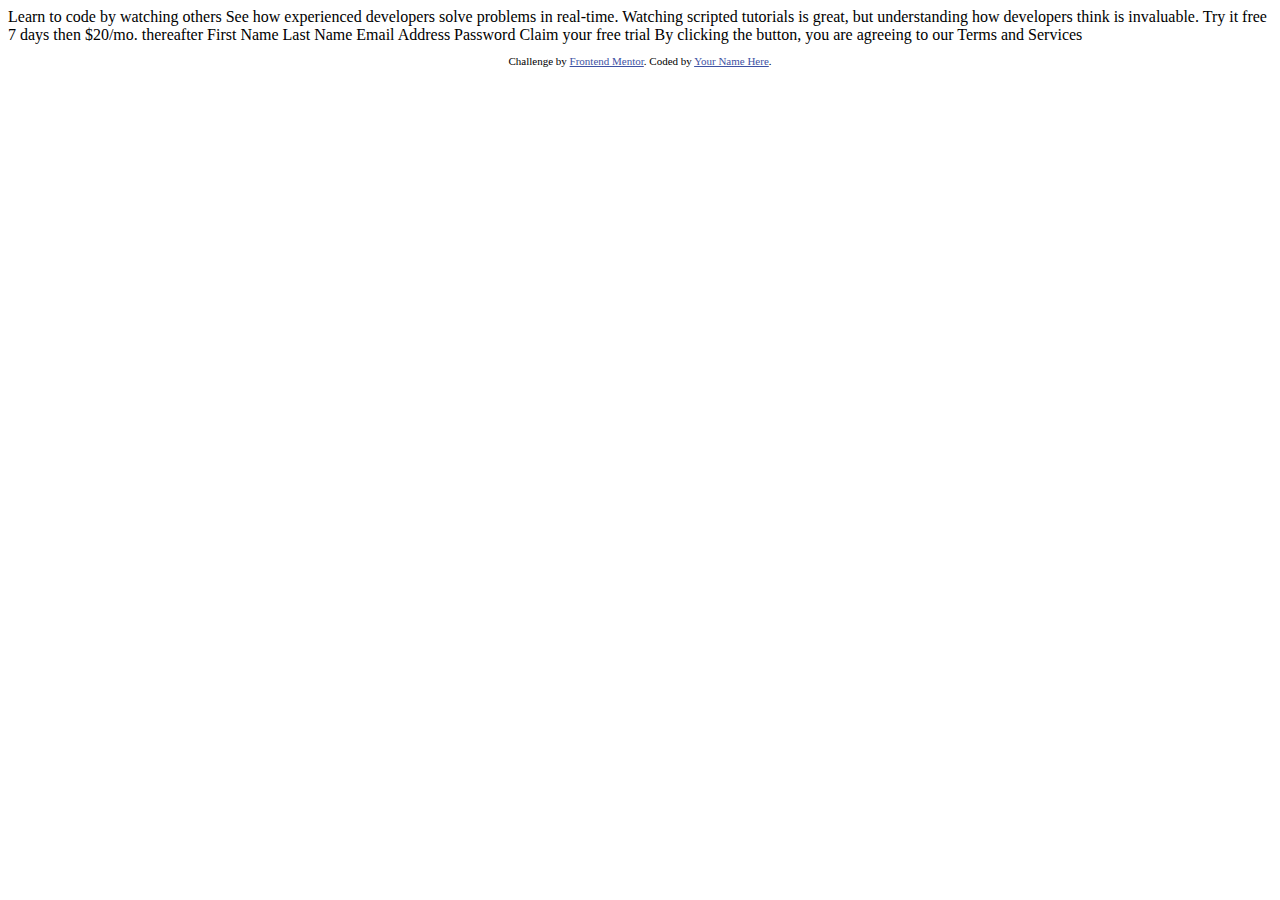
==== index.html @ 219d15fb "local repo done" ====
<!DOCTYPE html>
<html lang="en">
<head>
  <meta charset="UTF-8">
  <meta name="viewport" content="width=device-width, initial-scale=1.0"> <!-- displays site properly based on user's device -->

  <link rel="icon" type="image/png" sizes="32x32" href="./images/favicon-32x32.png">
  
  <title>Frontend Mentor | Intro component with sign up form</title>

  <!-- Feel free to remove these styles or customise in your own stylesheet 👍 -->
  <style>
    .attribution { font-size: 11px; text-align: center; }
    .attribution a { color: hsl(228, 45%, 44%); }
  </style>
</head>
<body>

  Learn to code by watching others

  See how experienced developers solve problems in real-time. Watching scripted tutorials is great, 
  but understanding how developers think is invaluable. 

  Try it free 7 days then $20/mo. thereafter

  First Name 
  Last Name 
  Email Address
  Password

  Claim your free trial 

  By clicking the button, you are agreeing to our Terms and Services
  
  <footer>
    <p class="attribution">
      Challenge by <a href="https://www.frontendmentor.io?ref=challenge" target="_blank">Frontend Mentor</a>. 
      Coded by <a href="#">Your Name Here</a>.
    </p>
  </footer>
</body>
</html>
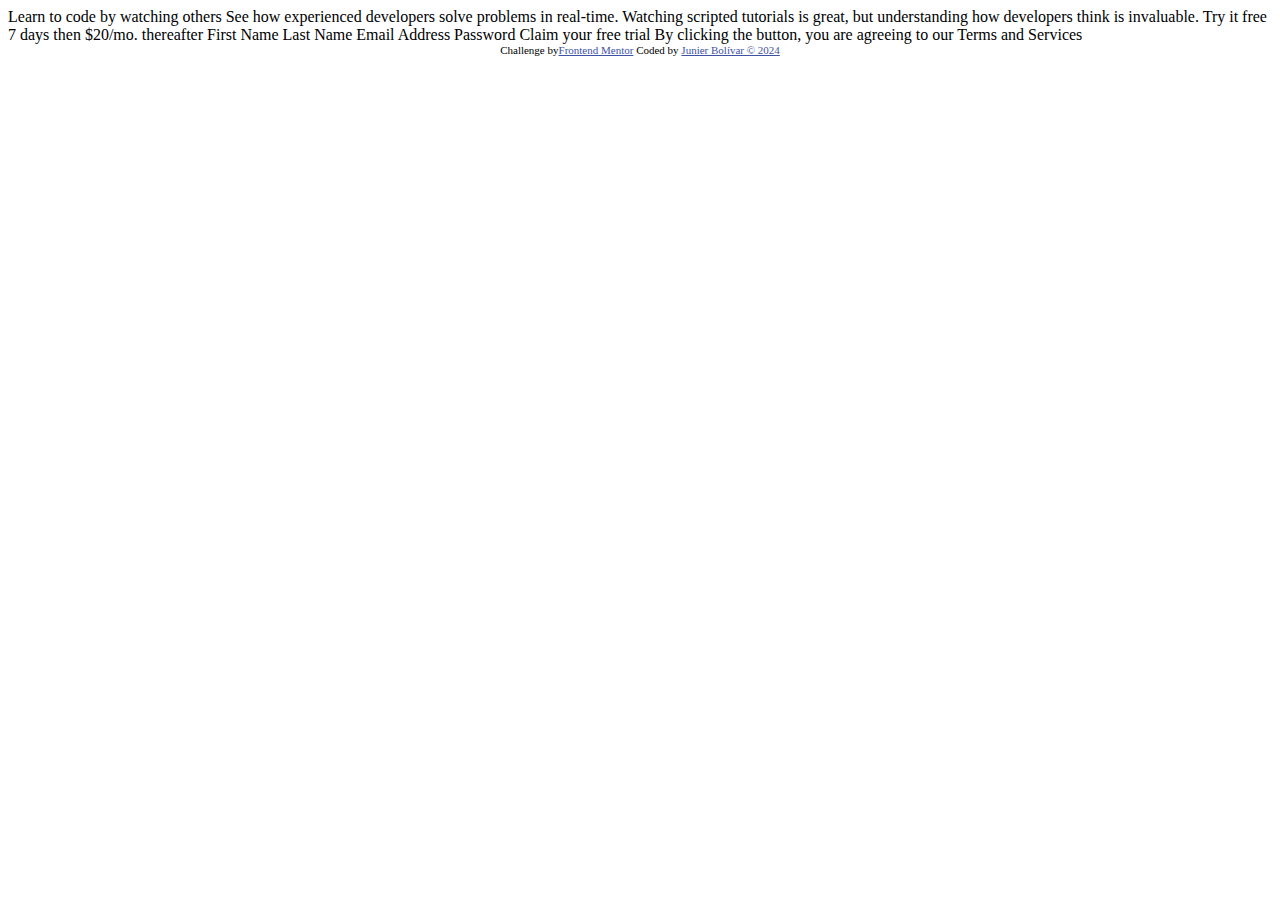
==== commit 03351418: "readme update" ====
--- a/index.html
+++ b/index.html
@@ -33,10 +33,10 @@
   By clicking the button, you are agreeing to our Terms and Services
   
   <footer>
-    <p class="attribution">
-      Challenge by <a href="https://www.frontendmentor.io?ref=challenge" target="_blank">Frontend Mentor</a>. 
-      Coded by <a href="#">Your Name Here</a>.
-    </p>
+    <div class="attribution">
+      Challenge by<a href="https://www.frontendmentor.io?ref=challenge" target="_blank">Frontend Mentor</a> Coded by
+      <a href="https://www.frontendmentor.io/profile/Junbol" target="_blank">Junier Bolívar © 2024</a>
+    </div>
   </footer>
 </body>
 </html>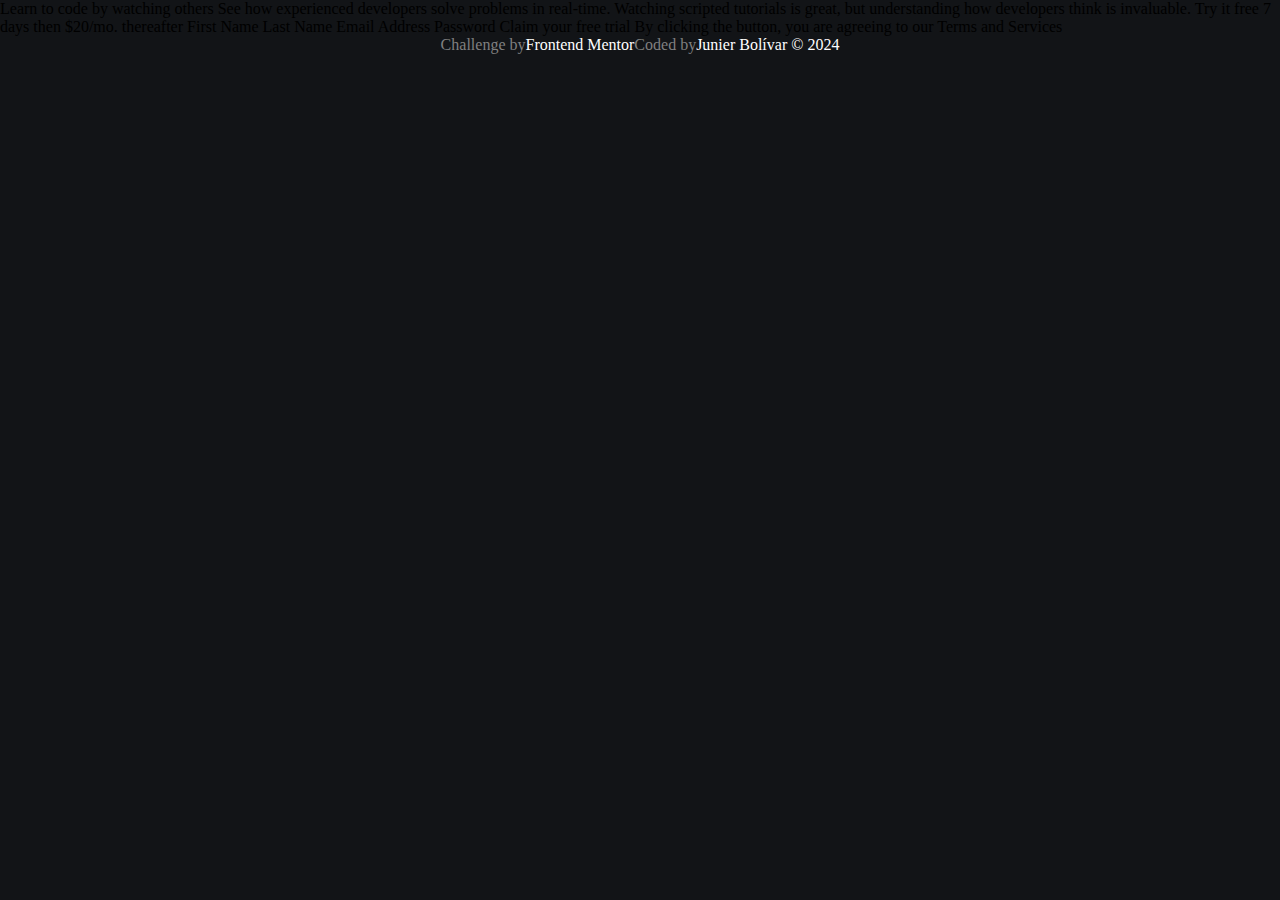
==== commit 3afd66d1: "uddate html index file" ====
--- a/index.html
+++ b/index.html
@@ -8,11 +8,9 @@
   
   <title>Frontend Mentor | Intro component with sign up form</title>
 
-  <!-- Feel free to remove these styles or customise in your own stylesheet 👍 -->
-  <style>
-    .attribution { font-size: 11px; text-align: center; }
-    .attribution a { color: hsl(228, 45%, 44%); }
-  </style>
+  <link rel="stylesheet" href="./css/styles.css" />
+  <link rel="stylesheet" href="https://cdnjs.cloudflare.com/ajax/libs/font-awesome/6.0.0/css/all.min.css" />
+  <script defer src="./scripts/script.js"></script>
 </head>
 <body>
 
--- a/css/styles.css
+++ b/css/styles.css
@@ -0,0 +1,201 @@
+@import url('href="https://fonts.googleapis.com/css2?family=Roboto:ital,wght@0,100;0,300;0,400;0,500;0,700;0,900;1,100;1,300;1,400;1,500;1,700;1,900&display=swap');
+*,
+*::before,
+*::after {
+  margin: 0;
+  padding: 0;
+  box-sizing: border-box;
+}
+
+body section,
+header {
+  padding: 0;
+  margin: 0;
+}
+
+/* QUERY FOR MOBILE FIRST */
+html,
+body {
+  width: 100vw;
+  display: flex;
+  flex-direction: column;
+  min-height: 100vh; /* This ensures that the total height is at least the height of the viewport */
+  margin: 0;
+  padding: 0;
+  align-items: center;
+  background-color: hsl(216, 12%, 8%);
+}
+
+main {
+  flex: 1 0 auto; /* This allows the main content to grow and shrink but not shrink smaller than its content and push the footer to the bottom*/
+  width: 100%;
+  display: flex;
+  flex-direction: column;
+  position: relative;
+  padding: 1.5rem;
+}
+
+.rating-container {
+  width: 100%;
+  min-height: 300px; /* Use min-height to accommodate varying content sizes */
+  display: flex;
+  flex-direction: column;
+  position: relative;
+  border-radius: 15px;
+  margin-bottom: 1rem;
+  margin-top: 3rem;
+  margin: 0 auto;
+  padding: 2rem;
+  background-color: hsl(213, 19%, 18%);
+}
+.rating-container img {
+  /* Corrected nesting for img */
+  width: 2rem;
+  height: 2rem;
+  margin-bottom: 2rem;
+}
+.rating-container h1 {
+  font-family: "Roboto", sans-serif;
+  font-weight: 600;
+  font-size: 2rem;
+  line-height: 1.5;
+  color: hsl(0, 0%, 100%);
+}
+.rating-container p {
+  font-family: "Roboto", sans-serif;
+  font-weight: 400;
+  font-size: 1rem;
+  line-height: 1.5;
+  color: hsl(0, 0%, 100%);
+  margin-bottom: 2rem;
+}
+.rating-container__submitBtn {
+  width: 100%;
+  height: 3rem;
+  display: flex;
+  justify-content: center;
+  align-items: center;
+  cursor: pointer;
+  margin: 0 auto;
+  border-radius: 25px;
+  background-color: hsl(25, 97%, 53%);
+  margin-bottom: 1rem;
+  font-family: "Roboto", sans-serif;
+  font-weight: 700;
+  font-size: 1rem;
+  line-height: 1.5;
+  color: hsl(0, 0%, 100%);
+}
+.rating-container__submitBtn:hover {
+  background-color: hsl(34, 100%, 58%);
+}
+.rating-container .buttons-grp {
+  display: flex;
+  justify-content: space-around;
+  width: 100%;
+  height: 6rem;
+  margin: 0 auto;
+  margin-bottom: 1rem;
+}
+.rating-container .buttons-grp__button {
+  width: 3.5rem;
+  height: 3.5rem;
+  border-radius: 50%;
+  font-family: "Roboto", sans-serif;
+  font-weight: 700;
+  font-size: 1.5rem;
+  line-height: 1.5;
+  color: hsl(0, 0%, 100%);
+  transition: transform 0.5s ease;
+  background-color: hsl(217, 12%, 63%);
+}
+.rating-container .buttons-grp__button:hover, .rating-container .buttons-grp__button:focus {
+  background-color: hsl(25, 97%, 53%);
+  transform: scale(1.2);
+}
+.rating-container .buttons-grp__button.active {
+  background-color: hsl(25, 97%, 53%);
+  transform: scale(1.2);
+}
+
+.modal {
+  width: 80%;
+  min-height: 10rem; /* Use min-height to accommodate varying content sizes */
+  display: none;
+  flex-direction: column;
+  align-items: center;
+  justify-content: space-around;
+  position: absolute;
+  margin-top: 18rem;
+  left: 50%; /* Position from the left */
+  transform: translate(-50%, -50%);
+  padding: 2rem;
+  border-radius: 15px;
+  font-family: "Roboto", sans-serif;
+  font-weight: 700;
+  font-size: 1rem;
+  line-height: 1.5;
+  color: hsl(0, 0%, 100%);
+  background-color: hsl(213, 19%, 18%);
+}
+.modal img {
+  margin-bottom: 2rem;
+}
+.modal h1 {
+  margin-bottom: 1rem;
+  font-family: "Roboto", sans-serif;
+  font-weight: 600;
+  font-size: 2rem;
+  line-height: 1.5;
+  color: hsl(0, 0%, 100%);
+}
+.modal p {
+  font-family: "Roboto", sans-serif;
+  font-weight: 400;
+  font-size: 1rem;
+  line-height: 1.5;
+  color: hsl(0, 0%, 100%);
+}
+.modal__selection {
+  width: 12rem;
+  height: 2rem;
+  display: flex;
+  justify-content: center;
+  align-items: center;
+  border-radius: 15px;
+  margin-bottom: 2rem;
+  background-color: hsl(213, 19%, 34%);
+}
+.modal__selection h3 {
+  font-family: "Roboto", sans-serif;
+  font-weight: 600;
+  font-size: 1rem;
+  line-height: 1.5;
+  color: hsl(25, 97%, 53%);
+}
+
+.attribution {
+  width: 100%;
+  display: flex;
+  justify-content: center;
+  top: 12rem;
+  margin-bottom: 3rem; /* Keeps the footer at the bottom but only after all other content */
+  color: hsl(0, 0%, 50%);
+}
+
+.attribution a {
+  color: hsl(0, 0%, 100%);
+  text-decoration: none;
+}
+
+@media (min-width: 768px) {
+  .rating-container {
+    max-width: 500px;
+    margin-top: 3rem;
+  }
+  .modal {
+    max-width: 400px;
+  }
+}
+
+/*# sourceMappingURL=styles.css.map */
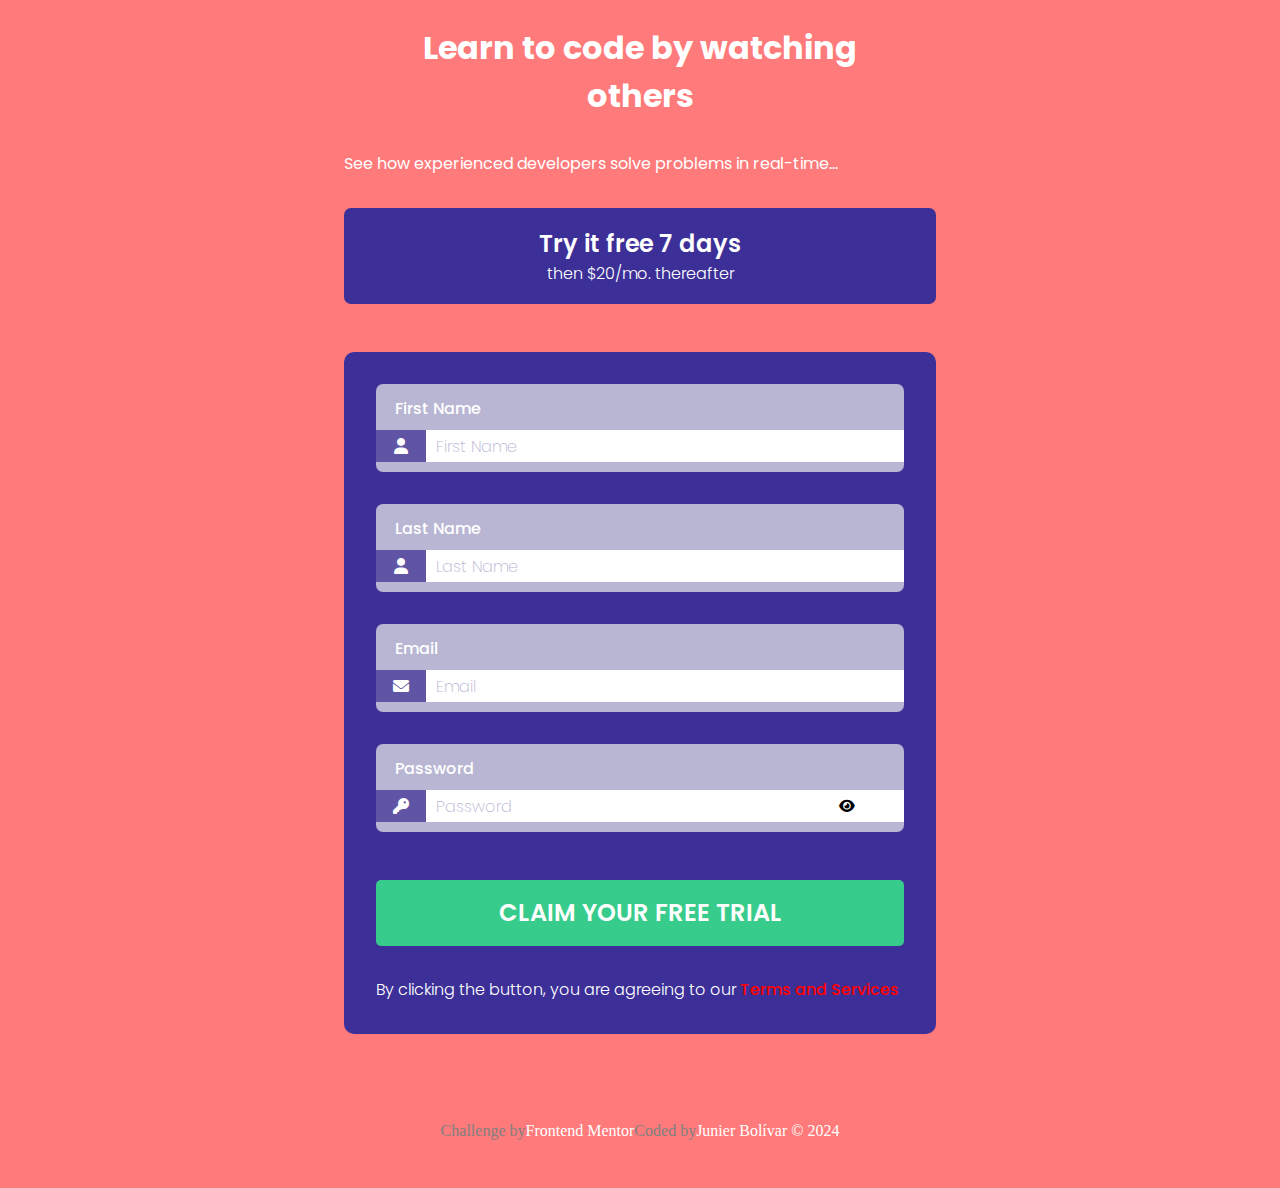
==== commit 73514d6b: "project done" ====
--- a/index.html
+++ b/index.html
@@ -1,40 +1,76 @@
 <!DOCTYPE html>
 <html lang="en">
-<head>
-  <meta charset="UTF-8">
-  <meta name="viewport" content="width=device-width, initial-scale=1.0"> <!-- displays site properly based on user's device -->
-
-  <link rel="icon" type="image/png" sizes="32x32" href="./images/favicon-32x32.png">
-  
-  <title>Frontend Mentor | Intro component with sign up form</title>
-
-  <link rel="stylesheet" href="./css/styles.css" />
-  <link rel="stylesheet" href="https://cdnjs.cloudflare.com/ajax/libs/font-awesome/6.0.0/css/all.min.css" />
-  <script defer src="./scripts/script.js"></script>
-</head>
-<body>
-
-  Learn to code by watching others
-
-  See how experienced developers solve problems in real-time. Watching scripted tutorials is great, 
-  but understanding how developers think is invaluable. 
-
-  Try it free 7 days then $20/mo. thereafter
-
-  First Name 
-  Last Name 
-  Email Address
-  Password
-
-  Claim your free trial 
-
-  By clicking the button, you are agreeing to our Terms and Services
-  
-  <footer>
-    <div class="attribution">
-      Challenge by<a href="https://www.frontendmentor.io?ref=challenge" target="_blank">Frontend Mentor</a> Coded by
-      <a href="https://www.frontendmentor.io/profile/Junbol" target="_blank">Junier Bolívar © 2024</a>
-    </div>
-  </footer>
-</body>
-</html>+  <head>
+    <meta charset="UTF-8" />
+    <meta name="viewport" content="width=device-width, initial-scale=1.0" />
+    <title>Frontend Mentor | Intro component with sign up form</title>
+    <link rel="stylesheet" href="./css/styles.css" />
+    <link rel="stylesheet" href="https://cdnjs.cloudflare.com/ajax/libs/font-awesome/6.0.0/css/all.min.css" />
+    <script defer src="./scripts/script.js"></script>
+  </head>
+  <body>
+    <main>
+      <section class="container">
+        <div class="topBlock">
+          <div class="topBlock__title"><h1>Learn to code by watching others</h1></div>
+          <p>See how experienced developers solve problems in real-time...</p>
+        </div>
+        <div class="bottomBlock">
+          <div class="blueBanner">
+            <h3>Try it free 7 days</h3>
+            <p>then $20/mo. thereafter</p>
+          </div>
+          <form class="form" id="form">
+            <div class="form__allData-container">
+              <div class="form__data-container">
+                <label for="first-name" class="form__label">First Name</label>
+                <div class="form__input-container">
+                  <i class="fa fa-user form__icon"></i>
+                  <input class="form__input-field" type="text" placeholder="First Name" name="first-name" required id="first-name" />
+                  <div class="form__error_icon form__hide">!</div>
+                </div>
+                <span class="form__error_warning form__hide">Input fields cannot be empty and only letters please</span>
+              </div>
+              <div class="form__data-container">
+                <label for="last-name" class="form__label">Last Name</label>
+                <div class="form__input-container">
+                  <i class="fa fa-user form__icon"></i>
+                  <input class="form__input-field" type="text" placeholder="Last Name" name="last-name" required id="last-name" />
+                  <div class="form__error_icon form__hide">!</div>
+                </div>
+                <span class="form__error_warning form__hide">Input fields cannot be empty and only letters please</span>
+              </div>
+              <div class="form__data-container">
+                <label for="email" class="form__label">Email</label>
+                <div class="form__input-container">
+                  <i class="fa fa-envelope form__icon"></i>
+                  <input class="form__input-field" type="email" placeholder="Email" name="email" required id="email" />
+                  <div class="form__error_icon form__hide">!</div>
+                </div>
+                <span class="form__error_warning form__hide">Looks like this is not an email</span>
+              </div>
+              <div class="form__data-container">
+                <label for="password" class="form__label">Password</label>
+                <div class="form__input-container">
+                  <i class="fa fa-key form__icon"></i>
+                  <input class="form__input-field" type="password" placeholder="Password" name="password" required id="password" />
+                  <div class="form__error_icon form__hide">!</div>
+                  <div class="form__reveal_password fa fa-eye password-icon" id="passwordIcon"></div>
+                </div>
+                <span class="form__error_warning form__hide">Use one uppercase letter, one number, one symbol and minimum 8 characters</span>
+              </div>
+            </div>
+            <input type="submit" value="CLAIM YOUR FREE TRIAL" class="form__btn" id="submitBtn" />
+            <span class="form__terms">By clicking the button, you are agreeing to our <a href="#">Terms and Services</a></span>
+          </form>
+        </div>
+      </section>
+    </main>
+    <footer>
+      <div class="attribution">
+        Challenge by <a href="https://www.frontendmentor.io?ref=challenge" target="_blank">Frontend Mentor</a> Coded by
+        <a href="https://www.frontendmentor.io/profile/Junbol" target="_blank">Junier Bolívar © 2024</a>
+      </div>
+    </footer>
+  </body>
+</html>
--- a/css/styles.css
+++ b/css/styles.css
@@ -1,4 +1,4 @@
-@import url('href="https://fonts.googleapis.com/css2?family=Roboto:ital,wght@0,100;0,300;0,400;0,500;0,700;0,900;1,100;1,300;1,400;1,500;1,700;1,900&display=swap');
+@import url("https://fonts.googleapis.com/css2?family=Poppins:ital,wght@0,100;0,200;0,300;0,400;0,500;0,600;0,700;0,800;0,900;1,100;1,200;1,300;1,400;1,500;1,600;1,700;1,800;1,900&display=swap");
 *,
 *::before,
 *::after {
@@ -19,159 +19,274 @@
   width: 100vw;
   display: flex;
   flex-direction: column;
-  min-height: 100vh; /* This ensures that the total height is at least the height of the viewport */
-  margin: 0;
-  padding: 0;
-  align-items: center;
-  background-color: hsl(216, 12%, 8%);
+  min-height: 100vh;
+  align-items: center;
+  background-color: hsl(0, 100%, 74%);
+}
+
+h1 {
+  font-family: "Poppins", sans-serif;
+  font-weight: 600;
+  font-size: 2rem;
+  line-height: 1.5;
+  color: hsl(0, 0%, 100%);
 }
 
 main {
-  flex: 1 0 auto; /* This allows the main content to grow and shrink but not shrink smaller than its content and push the footer to the bottom*/
+  flex: 1 0 auto;
   width: 100%;
   display: flex;
   flex-direction: column;
   position: relative;
+}
+
+.container {
+  width: 100%;
+  display: flex;
+  flex-direction: column;
+  align-items: center;
+  margin: 0 auto;
   padding: 1.5rem;
 }
-
-.rating-container {
-  width: 100%;
-  min-height: 300px; /* Use min-height to accommodate varying content sizes */
-  display: flex;
-  flex-direction: column;
-  position: relative;
-  border-radius: 15px;
-  margin-bottom: 1rem;
-  margin-top: 3rem;
+.container .topBlock {
+  width: 100%;
+  margin: 0 auto;
+  margin-bottom: 2rem;
+}
+.container .topBlock__title {
+  width: 80%;
+  margin: 0 auto;
+  text-align: center;
+}
+.container .topBlock__title h1 {
+  margin-bottom: 2rem;
+  font-family: "Poppins", sans-serif;
+  font-weight: 700;
+  font-size: 2rem;
+  line-height: 1.5;
+  color: hsl(0, 0%, 100%);
+}
+.container .topBlock__title h1:hover {
+  color: hsl(248, 53%, 39%);
+}
+.container .topBlock p {
+  font-family: "Poppins", sans-serif;
+  font-weight: 400;
+  font-size: 1rem;
+  line-height: 1.5;
+  color: hsl(0, 0%, 100%);
+}
+.container .blueBanner {
+  width: 100%;
+  height: 6rem;
+  display: flex;
+  flex-direction: column;
+  justify-content: center;
+  align-items: center;
+  border-radius: 7px;
+  margin-bottom: 3rem;
+  transition: background-color 0.3s, transform 0.5s;
+  background-color: hsl(248, 53%, 39%);
+}
+.container .blueBanner:hover {
+  background-color: hsl(248, 32%, 49%);
+  transform: scale(1.05);
+}
+.container .blueBanner h3 {
+  font-family: "Poppins", sans-serif;
+  font-weight: 600;
+  font-size: 1.5rem;
+  line-height: 1.5;
+  color: hsl(0, 0%, 100%);
+}
+.container .blueBanner p {
+  font-family: "Poppins", sans-serif;
+  font-weight: 300;
+  font-size: 1rem;
+  line-height: 1.5;
+  color: hsl(0, 0%, 100%);
+}
+.container .bottomBlock {
+  width: 100%;
+  margin-bottom: 2rem;
+}
+.container .form {
+  width: 100%;
   margin: 0 auto;
   padding: 2rem;
-  background-color: hsl(213, 19%, 18%);
-}
-.rating-container img {
-  /* Corrected nesting for img */
-  width: 2rem;
+  border-radius: 10px;
+  margin-bottom: 2rem;
+  background-color: hsl(248, 53%, 39%);
+}
+.container .form__allData-container {
+  width: 100%;
+  margin-bottom: 3rem;
+}
+.container .form__data-container {
+  width: 100%;
+  height: 100%;
+  display: flex;
+  flex-direction: column;
+  border-radius: 7px;
+  margin-bottom: 2rem;
+  background-color: hsl(246, 25%, 77%);
+}
+.container .form__label {
+  margin-bottom: 0.1rem;
+  font-weight: bold;
+  padding: 0.5rem;
+  margin-top: 0.3rem;
+  margin-left: 0.7rem;
+  font-family: "Poppins", sans-serif;
+  font-weight: 500;
+  font-size: 1rem;
+  line-height: 1.5;
+  color: hsl(0, 0%, 100%);
+}
+.container .form__input-container {
+  width: 100%;
   height: 2rem;
-  margin-bottom: 2rem;
-}
-.rating-container h1 {
-  font-family: "Roboto", sans-serif;
+  display: flex;
+  position: relative;
+  margin-bottom: 0.6rem;
+}
+.container .form__icon {
+  display: flex;
+  align-items: center;
+  justify-content: center;
+  padding: 10px;
+  color: white;
+  min-width: 50px;
+  text-align: center;
+  background-color: hsl(248, 32%, 49%);
+  transition: color 0.3s;
+}
+.container .form__icon:hover {
+  color: hsl(154, 59%, 51%);
+}
+.container .form__input-field {
+  width: 100%;
+  height: 100%;
+  padding: 10px;
+  border-style: none;
+  outline: none;
+  font-family: "Poppins", sans-serif;
+  font-weight: 400;
+  font-size: 1rem;
+  line-height: 1.5;
+  color: hsl(0, 0%, 0%);
+}
+.container .form__input-field::placeholder {
+  font-family: "Poppins", sans-serif;
+  font-weight: 200;
+  font-size: 1rem;
+  line-height: 1.5;
+  color: hsl(246, 25%, 77%);
+}
+.container .form__input-field:hover, .container .form__input-field:focus {
+  border: 3px solid hsl(248, 32%, 49%);
+}
+.container .form__input-valid {
+  border: 4px solid hsl(154, 59%, 51%);
+}
+.container .form__input-error, .container .form__input-error:focus {
+  outline: hsl(0, 100%, 50%);
+  border: 1px solid hsl(0, 100%, 50%);
+  font-family: "Poppins", sans-serif;
+  font-weight: 400;
+  font-size: 1rem;
+  line-height: 1.5;
+  color: hsl(0, 100%, 50%);
+}
+.container .form__error_icon {
+  width: 24px;
+  height: 24px;
+  border-radius: 50px;
+  display: flex;
+  justify-content: center;
+  text-align: center;
+  position: absolute;
+  padding-top: 0.05rem;
+  right: 12px;
+  bottom: 4px;
+  font-family: "Poppins", sans-serif;
   font-weight: 600;
-  font-size: 2rem;
-  line-height: 1.5;
-  color: hsl(0, 0%, 100%);
-}
-.rating-container p {
-  font-family: "Roboto", sans-serif;
-  font-weight: 400;
-  font-size: 1rem;
-  line-height: 1.5;
-  color: hsl(0, 0%, 100%);
-  margin-bottom: 2rem;
-}
-.rating-container__submitBtn {
-  width: 100%;
-  height: 3rem;
-  display: flex;
-  justify-content: center;
-  align-items: center;
+  font-size: 1rem;
+  line-height: 1.5;
+  color: hsl(0, 0%, 100%);
+  background-color: hsl(0, 100%, 50%);
+}
+.container .form__error_warning {
+  width: 100%;
+  color: hsl(0, 100%, 50%);
+  font-size: 14px;
+  text-align: right;
+  margin-bottom: 14px;
+  padding-right: 15px;
+  font-style: italic;
+  font-family: "Poppins", sans-serif;
+  font-weight: 300;
+  font-size: 0.8rem;
+  line-height: 1.5;
+  color: hsl(0, 100%, 50%);
+}
+.container .form__reveal_password {
+  width: 24px;
+  height: 24px;
+  font-size: 14px;
+  position: absolute;
+  right: 45px;
+  bottom: 4px;
   cursor: pointer;
-  margin: 0 auto;
-  border-radius: 25px;
-  background-color: hsl(25, 97%, 53%);
-  margin-bottom: 1rem;
-  font-family: "Roboto", sans-serif;
-  font-weight: 700;
-  font-size: 1rem;
-  line-height: 1.5;
-  color: hsl(0, 0%, 100%);
-}
-.rating-container__submitBtn:hover {
-  background-color: hsl(34, 100%, 58%);
-}
-.rating-container .buttons-grp {
-  display: flex;
-  justify-content: space-around;
-  width: 100%;
-  height: 6rem;
-  margin: 0 auto;
-  margin-bottom: 1rem;
-}
-.rating-container .buttons-grp__button {
-  width: 3.5rem;
-  height: 3.5rem;
-  border-radius: 50%;
-  font-family: "Roboto", sans-serif;
-  font-weight: 700;
+  display: flex;
+  justify-content: center;
+  align-items: center;
+}
+.container .form__reveal_password:hover {
+  color: hsl(154, 59%, 51%);
+}
+.container .form__hide {
+  display: none;
+}
+.container .form__btn {
+  width: 100%;
+  padding: 15px 20px;
+  border-radius: 5px;
+  border: none;
+  cursor: pointer;
+  margin-bottom: 2rem;
+  transition: background-color 0.3s, transform 0.5s;
+  font-family: "Poppins", sans-serif;
+  font-weight: 600;
   font-size: 1.5rem;
   line-height: 1.5;
   color: hsl(0, 0%, 100%);
-  transition: transform 0.5s ease;
-  background-color: hsl(217, 12%, 63%);
-}
-.rating-container .buttons-grp__button:hover, .rating-container .buttons-grp__button:focus {
-  background-color: hsl(25, 97%, 53%);
-  transform: scale(1.2);
-}
-.rating-container .buttons-grp__button.active {
-  background-color: hsl(25, 97%, 53%);
-  transform: scale(1.2);
-}
-
-.modal {
-  width: 80%;
-  min-height: 10rem; /* Use min-height to accommodate varying content sizes */
-  display: none;
-  flex-direction: column;
-  align-items: center;
-  justify-content: space-around;
-  position: absolute;
-  margin-top: 18rem;
-  left: 50%; /* Position from the left */
-  transform: translate(-50%, -50%);
-  padding: 2rem;
-  border-radius: 15px;
-  font-family: "Roboto", sans-serif;
-  font-weight: 700;
-  font-size: 1rem;
-  line-height: 1.5;
-  color: hsl(0, 0%, 100%);
-  background-color: hsl(213, 19%, 18%);
-}
-.modal img {
-  margin-bottom: 2rem;
-}
-.modal h1 {
-  margin-bottom: 1rem;
-  font-family: "Roboto", sans-serif;
-  font-weight: 600;
-  font-size: 2rem;
-  line-height: 1.5;
-  color: hsl(0, 0%, 100%);
-}
-.modal p {
-  font-family: "Roboto", sans-serif;
-  font-weight: 400;
-  font-size: 1rem;
-  line-height: 1.5;
-  color: hsl(0, 0%, 100%);
-}
-.modal__selection {
-  width: 12rem;
-  height: 2rem;
-  display: flex;
-  justify-content: center;
-  align-items: center;
-  border-radius: 15px;
-  margin-bottom: 2rem;
-  background-color: hsl(213, 19%, 34%);
-}
-.modal__selection h3 {
-  font-family: "Roboto", sans-serif;
-  font-weight: 600;
-  font-size: 1rem;
-  line-height: 1.5;
-  color: hsl(25, 97%, 53%);
+  background-color: hsl(154, 59%, 51%);
+}
+.container .form__btn:hover {
+  background-color: hsl(154, 87%, 48%);
+  transform: scale(1.02);
+}
+.container .form__terms {
+  font-size: 0.9rem;
+  text-align: center;
+  margin-top: 1rem;
+  font-family: "Poppins", sans-serif;
+  font-weight: 300;
+  font-size: 1rem;
+  line-height: 1.5;
+  color: hsl(0, 0%, 100%);
+}
+.container .form__terms a {
+  font-family: "Poppins", sans-serif;
+  font-weight: 500;
+  font-size: 1rem;
+  line-height: 1.5;
+  color: hsl(0, 100%, 50%);
+  text-decoration: none;
+}
+.container .form__terms a:hover {
+  text-decoration: underline;
 }
 
 .attribution {
@@ -189,13 +304,10 @@
 }
 
 @media (min-width: 768px) {
-  .rating-container {
-    max-width: 500px;
-    margin-top: 3rem;
+  .container {
+    max-width: 40rem;
+    display: flex;
   }
-  .modal {
-    max-width: 400px;
-  }
 }
 
 /*# sourceMappingURL=styles.css.map */
